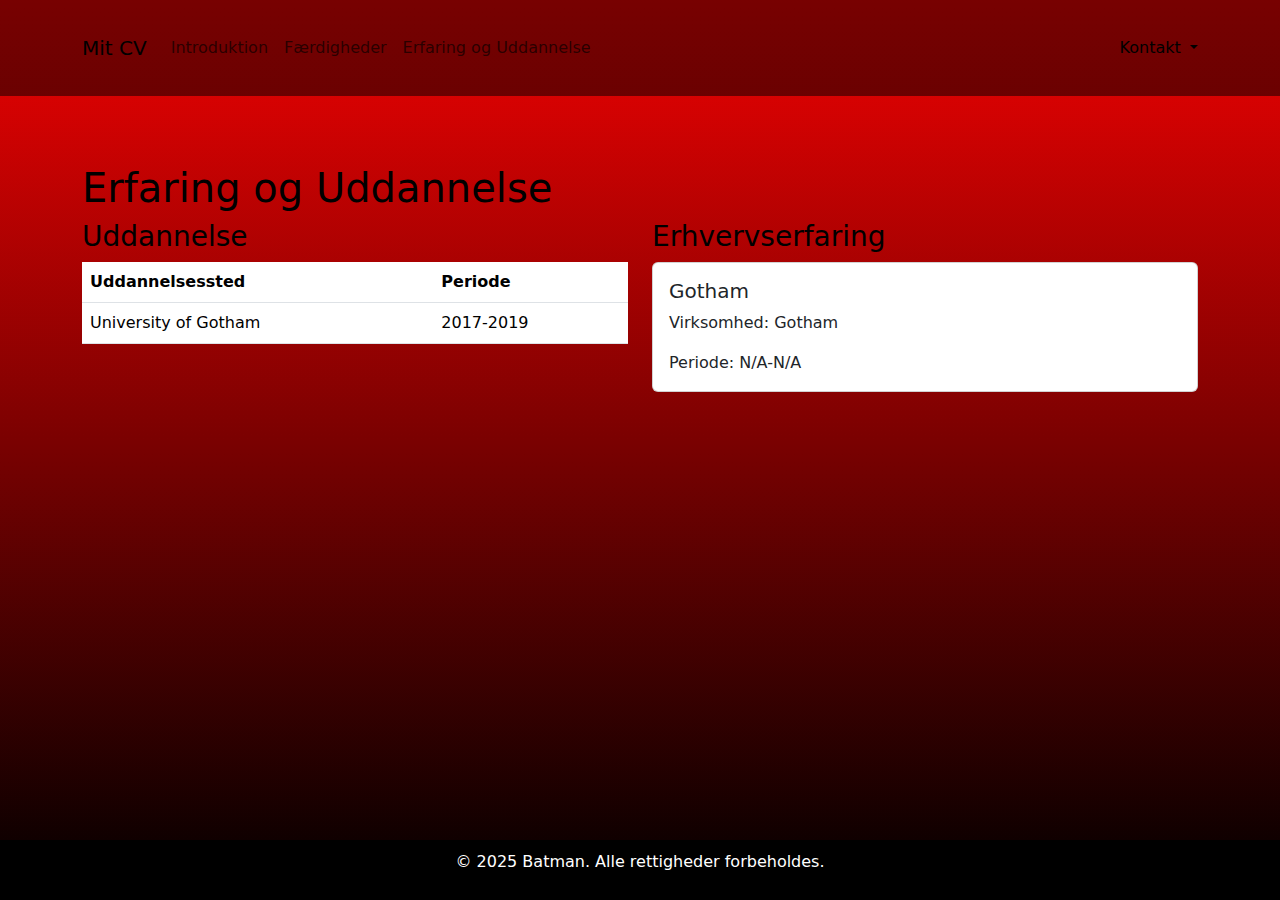
==== ErfaringUdd.html @ 751d5987 "new website" ====
<!DOCTYPE html>
<html lang="da">
<head>
  <meta charset="UTF-8">
  <meta name="viewport" content="width=device-width, initial-scale=1.0">
  
  <title>Erfaring og Uddannelse</title>

  <link rel="stylesheet" type="text/css" href="style.css" />
  <link href="https://cdn.jsdelivr.net/npm/bootstrap@5.3.3/dist/css/bootstrap.min.css" rel="stylesheet" integrity="sha384-QWTKZyjpPEjISv5WaRU9OFeRpok6YctnYmDr5pNlyT2bRjXh0JMhjY6hW+ALEwIH" crossorigin="anonymous">

  <script src="https://cdn.jsdelivr.net/npm/bootstrap@5.3.3/dist/js/bootstrap.bundle.min.js" integrity="sha384-YvpcrYf0tY3lHB60NNkmXc5s9fDVZLESaAA55NDzOxhy9GkcIdslK1eN7N6jIeHz" crossorigin="anonymous"></script>
</head>
<body>
  <nav class="navbar navbar-expand-lg">
    <div class="container">
      <a class="navbar-brand" href="index.html">Mit CV</a>
      <button class="navbar-toggler" type="button" data-bs-toggle="collapse" data-bs-target="#navbarNav">
        <span class="navbar-toggler-icon"></span>
      </button>
      <div class="collapse navbar-collapse" id="navbarNav">
        <ul class="navbar-nav me-auto">
          <li class="nav-item"><a class="nav-link" href="index.html">Introduktion</a></li>
          <li class="nav-item"><a class="nav-link" href="Faerdigheder.html">Færdigheder</a></li>
          <li class="nav-item"><a class="nav-link" href="ErfaringUdd.html">Erfaring og Uddannelse</a></li>
        </ul>

        <div class="dropdown">
          <a class="nav-link dropdown-toggle" href="#" id="kontaktDropdown" role="button" data-bs-toggle="dropdown" aria-expanded="false">
            Kontakt
          </a>
          <div class="dropdown-menu p-4 text-dark" aria-labelledby="kontaktDropdown" style="width: 300px;">
            <form>
              <div class="mb-3">
                <label for="navn" class="form-label">Navn</label>
                <input type="text" class="form-control" id="navn" placeholder="Indtast dit navn">
              </div>
              <div class="mb-3">
                <label for="email" class="form-label">E-mail</label>
                <input type="email" class="form-control" id="email" placeholder="Indtast din e-mail">
              </div>
              <div class="mb-3">
                <label for="besked" class="form-label">Besked</label>
                <textarea class="form-control" id="besked" rows="3" placeholder="Indtast din besked"></textarea>
              </div>
              <div class="mb-3">
                <label for="captcha" class="form-label">Hvem er retfærdighed?</label>
                <input type="text" class="form-control" id="captcha" placeholder="Skriv svaret her">
              </div>
              <button type="submit" class="btn btn-primary">Send</button>
            </form>
          </div>
        </div>
      </div>
    </div>
  </nav>

  <div class="container mt-5">
    <h1>Erfaring og Uddannelse</h1>
    <div class="row">
      <div class="col-md-6">
        <h3>Uddannelse</h3>
        <table class="table">
          <thead>
            <tr>
              <th>Uddannelsessted</th>
              <th>Periode</th>
            </tr>
          </thead>
          <tbody>
            <tr>
              <td>University of Gotham</td>
              <td>2017-2019</td>
            </tr>
          </tbody>
        </table>
      </div>
      <div class="col-md-6">
        <h3>Erhvervserfaring</h3>
        <div class="card">
          <div class="card-body">
            <h5 class="card-title">Gotham</h5>
            <p class="card-text">Virksomhed: Gotham</p>
            <p class="card-text">Periode: N/A-N/A</p>
          </div>
        </div>
      </div>
    </div>
  </div>

  <footer>
    <p>© 2025 Batman. Alle rettigheder forbeholdes.</p>
  </footer>
</body>
</html>
---- style.css ----
body {
      background: linear-gradient(to bottom, rgb(240, 2, 2), #000000);
      color: #000000;
      min-height: 100vh;
      display: flex;
      flex-direction: column;
    }
    .navbar {
        background-color:rgba(0, 0, 0, 0.5);
    }
    .navbar .navlink, .navbar .navbar-brand {
        color: #000000 !important;
    }
    .container {
      color: #000000;
      padding: 20px;
      border-radius: 10px;
    }
    footer {
      background-color: #000000;
      color: #fff;
      text-align: center;
      padding: 10px 0;
      margin-top: auto;
    }
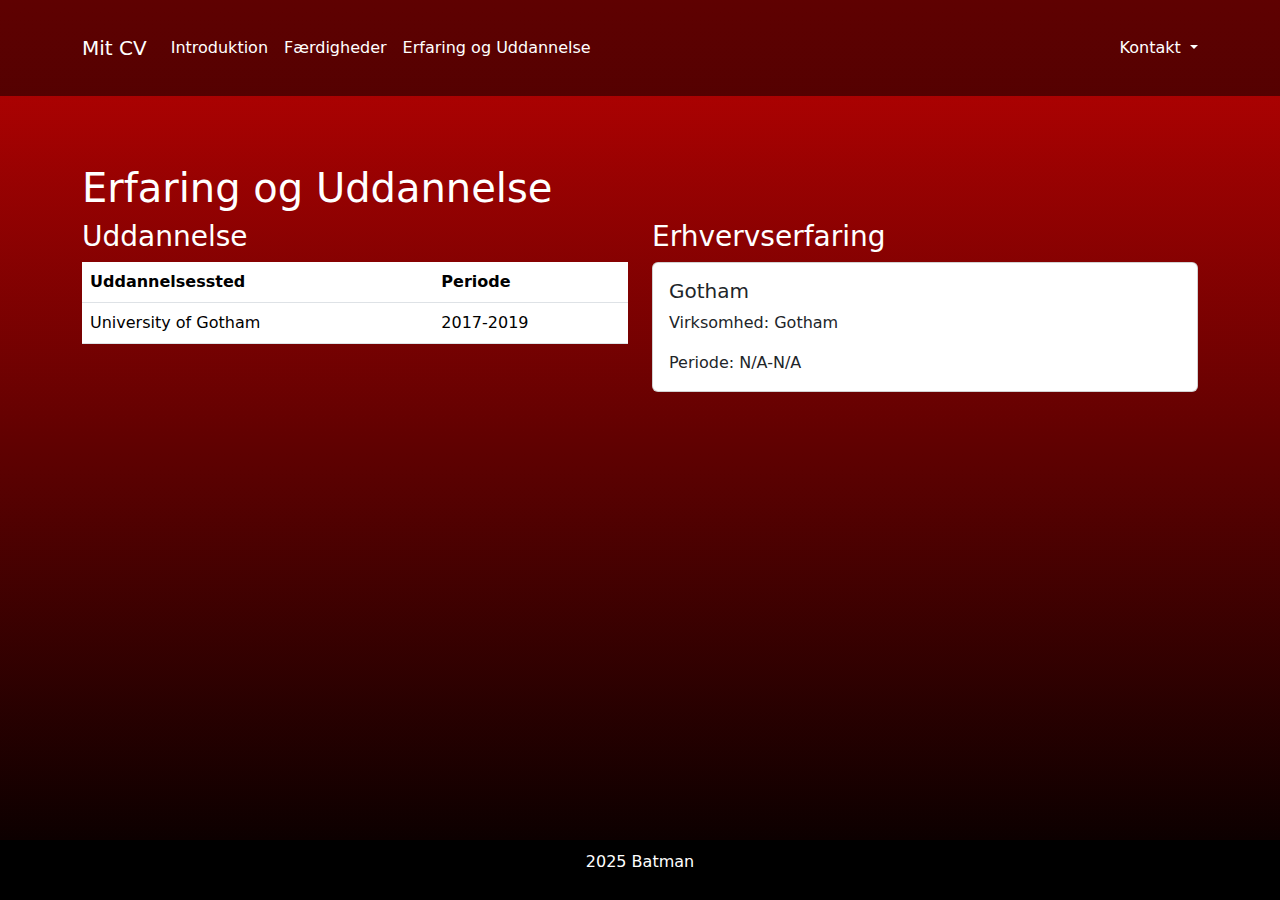
==== commit 44a89352: "Added js functionality to the captcha, moved to a separate script.js file" ====
--- a/ErfaringUdd.html
+++ b/ErfaringUdd.html
@@ -10,6 +10,7 @@
   <link href="https://cdn.jsdelivr.net/npm/bootstrap@5.3.3/dist/css/bootstrap.min.css" rel="stylesheet" integrity="sha384-QWTKZyjpPEjISv5WaRU9OFeRpok6YctnYmDr5pNlyT2bRjXh0JMhjY6hW+ALEwIH" crossorigin="anonymous">
 
   <script src="https://cdn.jsdelivr.net/npm/bootstrap@5.3.3/dist/js/bootstrap.bundle.min.js" integrity="sha384-YvpcrYf0tY3lHB60NNkmXc5s9fDVZLESaAA55NDzOxhy9GkcIdslK1eN7N6jIeHz" crossorigin="anonymous"></script>
+
 </head>
 <body>
   <nav class="navbar navbar-expand-lg">
@@ -33,21 +34,22 @@
             <form>
               <div class="mb-3">
                 <label for="navn" class="form-label">Navn</label>
-                <input type="text" class="form-control" id="navn" placeholder="Indtast dit navn">
+                <input type="text" class="form-control" id="navn" placeholder="Indtast dit navn" required>
               </div>
               <div class="mb-3">
                 <label for="email" class="form-label">E-mail</label>
-                <input type="email" class="form-control" id="email" placeholder="Indtast din e-mail">
+                <input type="email" class="form-control" id="email" placeholder="Indtast din e-mail" required>
               </div>
               <div class="mb-3">
                 <label for="besked" class="form-label">Besked</label>
-                <textarea class="form-control" id="besked" rows="3" placeholder="Indtast din besked"></textarea>
+                <textarea class="form-control" id="besked" rows="3" placeholder="Indtast din besked" required></textarea>
               </div>
               <div class="mb-3">
-                <label for="captcha" class="form-label">Hvem er retfærdighed?</label>
-                <input type="text" class="form-control" id="captcha" placeholder="Skriv svaret her">
+                <label for="captcha" class="form-label">Hvad er 2 + 3?</label>
+                <input type="text" class="form-control" id="captcha" placeholder="Skriv svaret her" required>
               </div>
               <button type="submit" class="btn btn-primary">Send</button>
+              <div id="captchaMessage" class="mt-3"></div>
             </form>
           </div>
         </div>
@@ -89,7 +91,10 @@
   </div>
 
   <footer>
-    <p>© 2025 Batman. Alle rettigheder forbeholdes.</p>
+    <p>2025 Batman</p>
   </footer>
+
+  <script src="script.js"></script>
+
 </body>
 </html>--- a/style.css
+++ b/style.css
@@ -1,18 +1,19 @@
     body {
-      background: linear-gradient(to bottom, rgb(240, 2, 2), #000000);
-      color: #000000;
+      background: linear-gradient(to bottom, rgba(190, 2, 2), #000000);
+      color: #fff;
       min-height: 100vh;
       display: flex;
       flex-direction: column;
     }
     .navbar {
         background-color:rgba(0, 0, 0, 0.5);
+        color: #fff;
     }
-    .navbar .navlink, .navbar .navbar-brand {
-        color: #000000 !important;
+    .navbar .nav-link, .navbar .navbar-brand {
+        color: #fff !important;
     }
     .container {
-      color: #000000;
+      color: #fff;
       padding: 20px;
       border-radius: 10px;
     }
